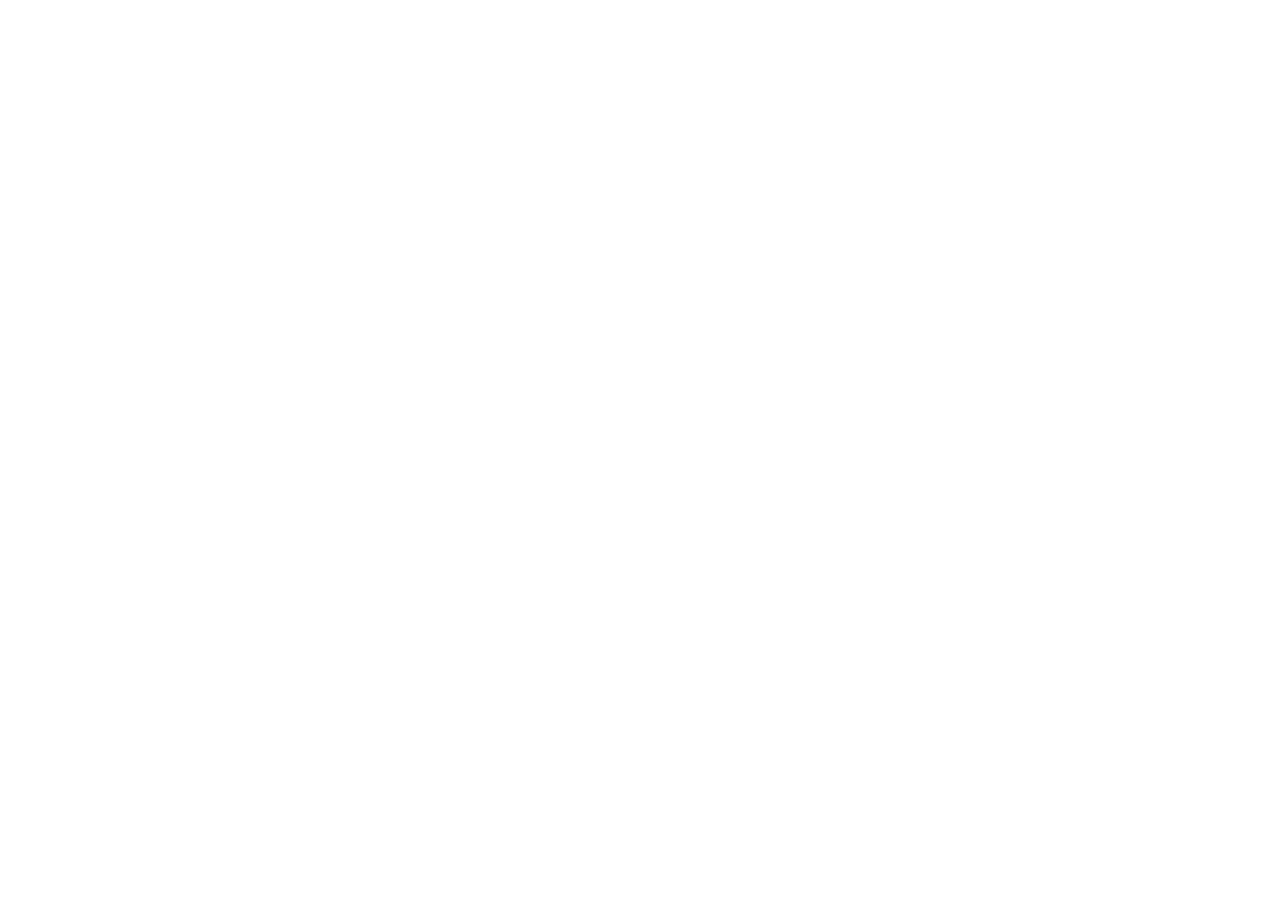
==== login.html @ a91e80bd "第一次修改的内容" ====
<!DOCTYPE html>
<html lang="en">
  <head>
    <meta charset="UTF-8" />
    <meta name="viewport" content="width=device-width, initial-scale=1.0" />
    <title>大事件-登录/注册</title>
  </head>
  <body></body>
</html>
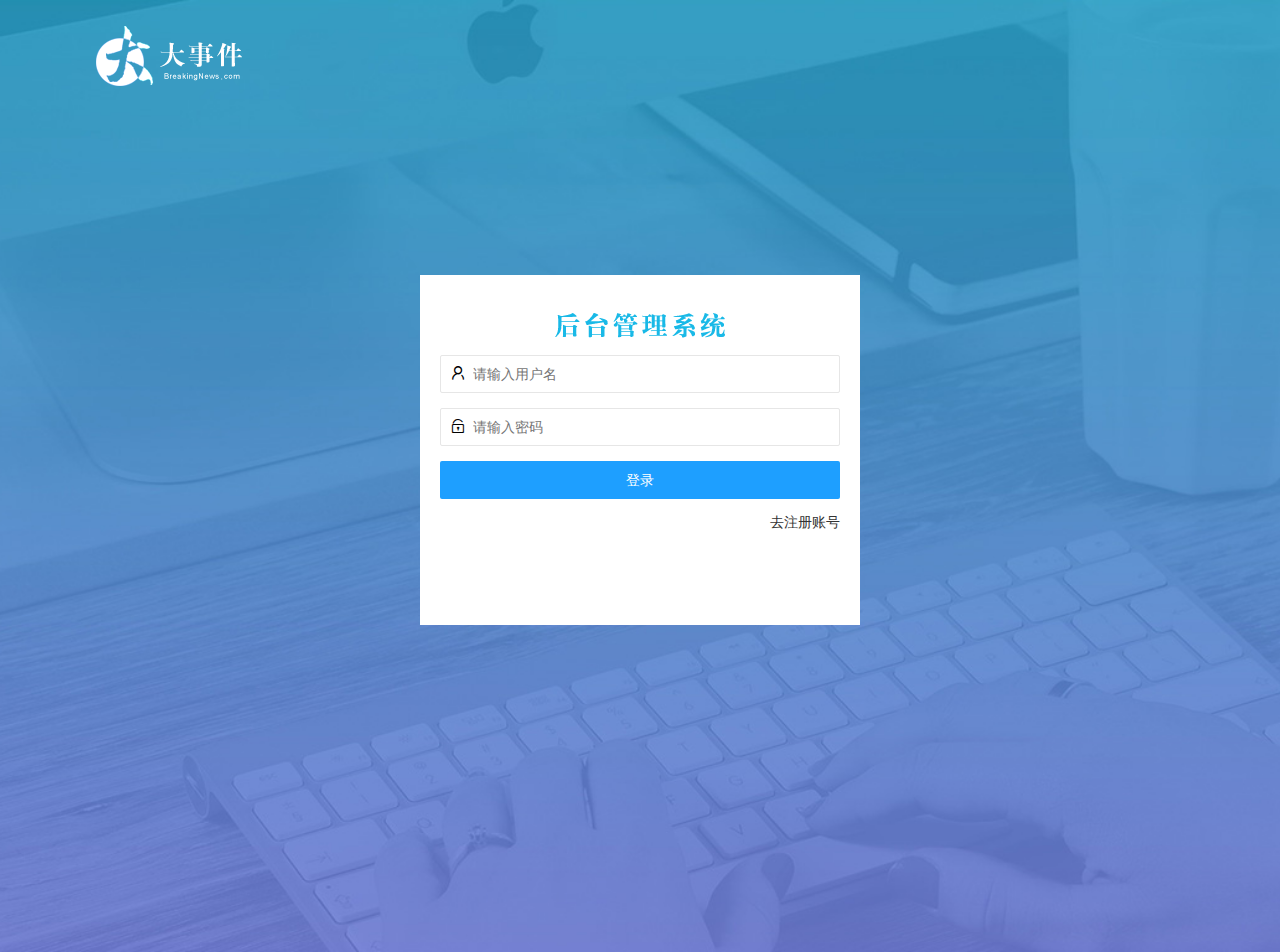
==== commit 465d83a6: "-m页面功能完善" ====
--- a/login.html
+++ b/login.html
@@ -3,7 +3,143 @@
   <head>
     <meta charset="UTF-8" />
     <meta name="viewport" content="width=device-width, initial-scale=1.0" />
-    <title>大事件-登录/注册</title>
+    <title>大事件练习</title>
+    <link rel="stylesheet" href="./assets/lib/layui/css/layui.css" />
+    <link rel="stylesheet" href="./assets/css/base.css" />
+    <link rel="stylesheet" href="./assets/css/login.css" />
+
+    <script src="/assets/lib/jquery.js"></script>
+    <script src="/assets/lib/layui/layui.all.js"></script>
+    <script src="./assets/js/login.js"></script>
   </head>
-  <body></body>
+  <body>
+    <!-- logo -->
+    <div class="layui-main">
+      <img src="./assets/images/logo.png" alt="图片无法显示" />
+    </div>
+    <!-- 表单容器 -->
+    <div class="Longin-reg-box">
+      <!-- title -->
+      <div class="title-box"></div>
+
+      <!-- 表单 -->
+
+      <!-- 注册表单 -->
+      <div class="login-box">
+        <!-- 登录表单 -->
+        <form class="layui-form" action="">
+          <!-- 用户名 -->
+          <div class="layui-form-item">
+            <i class="layui-icon layui-icon-username"></i>
+
+            <input
+              type="text"
+              name="username"
+              required
+              lay-verify="required"
+              placeholder="请输入用户名"
+              autocomplete="off"
+              class="layui-input"
+            />
+          </div>
+
+          <!-- 密码 -->
+          <div class="layui-form-item">
+            <i class="layui-icon layui-icon-password"></i>
+
+            <input
+              type="password"
+              name="password"
+              required
+              lay-verify="required|password"
+              placeholder="请输入密码"
+              autocomplete="off"
+              class="layui-input"
+            />
+          </div>
+
+          <!-- 提交按钮
+             lay-submit表示该按钮为表单的提交按钮
+       按钮+蓝色 ，layui-btn layui-btn-normal
+        -->
+          <div class="layui-form-item">
+            <button
+              class="layui-btn layui-btn-normal layui-btn-fluid"
+              lay-submit
+            >
+              登录
+            </button>
+          </div>
+          <div class="layui-form-item links">
+            <a id="link-login" href="javascript:">去注册账号</a>
+          </div>
+        </form>
+      </div>
+
+      <div class="reg-box">
+        <!-- 注册表单 -->
+        <form class="layui-form">
+          <!-- 用户名 -->
+          <div class="layui-form-item">
+            <i class="layui-icon layui-icon-username"></i>
+
+            <input
+              id="reg-username"
+              type="text"
+              name="username"
+              required
+              lay-verify="required"
+              placeholder="请输入用户名"
+              autocomplete="off"
+              class="layui-input"
+            />
+          </div>
+
+          <!-- 密码 -->
+          <div class="layui-form-item">
+            <i class="layui-icon layui-icon-password"></i>
+
+            <input
+              id="reg-psd"
+              type="password"
+              name="regpassword"
+              required
+              lay-verify="required|password"
+              placeholder="请输入密码"
+              autocomplete="off"
+              class="layui-input"
+            />
+          </div>
+
+          <!-- 确认密码 -->
+          <div class="layui-form-item">
+            <i class="layui-icon layui-icon-password"></i>
+
+            <input
+              type="password"
+              name="repassword"
+              required
+              lay-verify="required|password|repassword"
+              placeholder="请确认密码"
+              autocomplete="off"
+              class="layui-input"
+            />
+          </div>
+
+          <div class="layui-form-item">
+            <button
+              id="reg-btn"
+              class="layui-btn layui-btn-normal layui-btn-fluid"
+              lay-submit
+            >
+              立即注册
+            </button>
+          </div>
+          <div class="layui-form-item links">
+            <a id="link-reg" href="javascript:">去登录</a>
+          </div>
+        </form>
+      </div>
+    </div>
+  </body>
 </html>
--- a/assets/lib/layui/css/layui.css
+++ b/assets/lib/layui/css/layui.css
@@ -0,0 +1,2 @@
+/** layui-v2.5.6 MIT License By https://www.layui.com */
+ .layui-inline,img{display:inline-block;vertical-align:middle}h1,h2,h3,h4,h5,h6{font-weight:400}.layui-edge,.layui-header,.layui-inline,.layui-main{position:relative}.layui-body,.layui-edge,.layui-elip{overflow:hidden}.layui-btn,.layui-edge,.layui-inline,img{vertical-align:middle}.layui-btn,.layui-disabled,.layui-icon,.layui-unselect{-moz-user-select:none;-webkit-user-select:none;-ms-user-select:none}.layui-elip,.layui-form-checkbox span,.layui-form-pane .layui-form-label{text-overflow:ellipsis;white-space:nowrap}.layui-breadcrumb,.layui-tree-btnGroup{visibility:hidden}blockquote,body,button,dd,div,dl,dt,form,h1,h2,h3,h4,h5,h6,input,li,ol,p,pre,td,textarea,th,ul{margin:0;padding:0;-webkit-tap-highlight-color:rgba(0,0,0,0)}a:active,a:hover{outline:0}img{border:none}li{list-style:none}table{border-collapse:collapse;border-spacing:0}h4,h5,h6{font-size:100%}button,input,optgroup,option,select,textarea{font-family:inherit;font-size:inherit;font-style:inherit;font-weight:inherit;outline:0}pre{white-space:pre-wrap;white-space:-moz-pre-wrap;white-space:-pre-wrap;white-space:-o-pre-wrap;word-wrap:break-word}body{line-height:24px;font:14px Helvetica Neue,Helvetica,PingFang SC,Tahoma,Arial,sans-serif}hr{height:1px;margin:10px 0;border:0;clear:both}a{color:#333;text-decoration:none}a:hover{color:#777}a cite{font-style:normal;*cursor:pointer}.layui-border-box,.layui-border-box *{box-sizing:border-box}.layui-box,.layui-box *{box-sizing:content-box}.layui-clear{clear:both;*zoom:1}.layui-clear:after{content:'\20';clear:both;*zoom:1;display:block;height:0}.layui-inline{*display:inline;*zoom:1}.layui-edge{display:inline-block;width:0;height:0;border-width:6px;border-style:dashed;border-color:transparent}.layui-edge-top{top:-4px;border-bottom-color:#999;border-bottom-style:solid}.layui-edge-right{border-left-color:#999;border-left-style:solid}.layui-edge-bottom{top:2px;border-top-color:#999;border-top-style:solid}.layui-edge-left{border-right-color:#999;border-right-style:solid}.layui-disabled,.layui-disabled:hover{color:#d2d2d2!important;cursor:not-allowed!important}.layui-circle{border-radius:100%}.layui-show{display:block!important}.layui-hide{display:none!important}@font-face{font-family:layui-icon;src:url(../font/iconfont.eot?v=256);src:url(../font/iconfont.eot?v=256#iefix) format('embedded-opentype'),url(../font/iconfont.woff2?v=256) format('woff2'),url(../font/iconfont.woff?v=256) format('woff'),url(../font/iconfont.ttf?v=256) format('truetype'),url(../font/iconfont.svg?v=256#layui-icon) format('svg')}.layui-icon{font-family:layui-icon!important;font-size:16px;font-style:normal;-webkit-font-smoothing:antialiased;-moz-osx-font-smoothing:grayscale}.layui-icon-reply-fill:before{content:"\e611"}.layui-icon-set-fill:before{content:"\e614"}.layui-icon-menu-fill:before{content:"\e60f"}.layui-icon-search:before{content:"\e615"}.layui-icon-share:before{content:"\e641"}.layui-icon-set-sm:before{content:"\e620"}.layui-icon-engine:before{content:"\e628"}.layui-icon-close:before{content:"\1006"}.layui-icon-close-fill:before{content:"\1007"}.layui-icon-chart-screen:before{content:"\e629"}.layui-icon-star:before{content:"\e600"}.layui-icon-circle-dot:before{content:"\e617"}.layui-icon-chat:before{content:"\e606"}.layui-icon-release:before{content:"\e609"}.layui-icon-list:before{content:"\e60a"}.layui-icon-chart:before{content:"\e62c"}.layui-icon-ok-circle:before{content:"\1005"}.layui-icon-layim-theme:before{content:"\e61b"}.layui-icon-table:before{content:"\e62d"}.layui-icon-right:before{content:"\e602"}.layui-icon-left:before{content:"\e603"}.layui-icon-cart-simple:before{content:"\e698"}.layui-icon-face-cry:before{content:"\e69c"}.layui-icon-face-smile:before{content:"\e6af"}.layui-icon-survey:before{content:"\e6b2"}.layui-icon-tree:before{content:"\e62e"}.layui-icon-ie:before{content:"\e7bb"}.layui-icon-upload-circle:before{content:"\e62f"}.layui-icon-add-circle:before{content:"\e61f"}.layui-icon-download-circle:before{content:"\e601"}.layui-icon-templeate-1:before{content:"\e630"}.layui-icon-util:before{content:"\e631"}.layui-icon-face-surprised:before{content:"\e664"}.layui-icon-edit:before{content:"\e642"}.layui-icon-speaker:before{content:"\e645"}.layui-icon-down:before{content:"\e61a"}.layui-icon-file:before{content:"\e621"}.layui-icon-layouts:before{content:"\e632"}.layui-icon-rate-half:before{content:"\e6c9"}.layui-icon-add-circle-fine:before{content:"\e608"}.layui-icon-prev-circle:before{content:"\e633"}.layui-icon-read:before{content:"\e705"}.layui-icon-404:before{content:"\e61c"}.layui-icon-carousel:before{content:"\e634"}.layui-icon-help:before{content:"\e607"}.layui-icon-code-circle:before{content:"\e635"}.layui-icon-windows:before{content:"\e67f"}.layui-icon-water:before{content:"\e636"}.layui-icon-username:before{content:"\e66f"}.layui-icon-find-fill:before{content:"\e670"}.layui-icon-about:before{content:"\e60b"}.layui-icon-location:before{content:"\e715"}.layui-icon-up:before{content:"\e619"}.layui-icon-pause:before{content:"\e651"}.layui-icon-date:before{content:"\e637"}.layui-icon-layim-uploadfile:before{content:"\e61d"}.layui-icon-delete:before{content:"\e640"}.layui-icon-play:before{content:"\e652"}.layui-icon-top:before{content:"\e604"}.layui-icon-firefox:before{content:"\e686"}.layui-icon-friends:before{content:"\e612"}.layui-icon-refresh-3:before{content:"\e9aa"}.layui-icon-ok:before{content:"\e605"}.layui-icon-layer:before{content:"\e638"}.layui-icon-face-smile-fine:before{content:"\e60c"}.layui-icon-dollar:before{content:"\e659"}.layui-icon-group:before{content:"\e613"}.layui-icon-layim-download:before{content:"\e61e"}.layui-icon-picture-fine:before{content:"\e60d"}.layui-icon-link:before{content:"\e64c"}.layui-icon-diamond:before{content:"\e735"}.layui-icon-log:before{content:"\e60e"}.layui-icon-key:before{content:"\e683"}.layui-icon-rate-solid:before{content:"\e67a"}.layui-icon-fonts-del:before{content:"\e64f"}.layui-icon-unlink:before{content:"\e64d"}.layui-icon-fonts-clear:before{content:"\e639"}.layui-icon-triangle-r:before{content:"\e623"}.layui-icon-circle:before{content:"\e63f"}.layui-icon-radio:before{content:"\e643"}.layui-icon-align-center:before{content:"\e647"}.layui-icon-align-right:before{content:"\e648"}.layui-icon-align-left:before{content:"\e649"}.layui-icon-loading-1:before{content:"\e63e"}.layui-icon-return:before{content:"\e65c"}.layui-icon-fonts-strong:before{content:"\e62b"}.layui-icon-upload:before{content:"\e67c"}.layui-icon-dialogue:before{content:"\e63a"}.layui-icon-video:before{content:"\e6ed"}.layui-icon-headset:before{content:"\e6fc"}.layui-icon-cellphone-fine:before{content:"\e63b"}.layui-icon-add-1:before{content:"\e654"}.layui-icon-face-smile-b:before{content:"\e650"}.layui-icon-fonts-html:before{content:"\e64b"}.layui-icon-screen-full:before{content:"\e622"}.layui-icon-form:before{content:"\e63c"}.layui-icon-cart:before{content:"\e657"}.layui-icon-camera-fill:before{content:"\e65d"}.layui-icon-tabs:before{content:"\e62a"}.layui-icon-heart-fill:before{content:"\e68f"}.layui-icon-fonts-code:before{content:"\e64e"}.layui-icon-ios:before{content:"\e680"}.layui-icon-at:before{content:"\e687"}.layui-icon-fire:before{content:"\e756"}.layui-icon-set:before{content:"\e716"}.layui-icon-fonts-u:before{content:"\e646"}.layui-icon-triangle-d:before{content:"\e625"}.layui-icon-tips:before{content:"\e702"}.layui-icon-picture:before{content:"\e64a"}.layui-icon-more-vertical:before{content:"\e671"}.layui-icon-bluetooth:before{content:"\e689"}.layui-icon-flag:before{content:"\e66c"}.layui-icon-loading:before{content:"\e63d"}.layui-icon-fonts-i:before{content:"\e644"}.layui-icon-refresh-1:before{content:"\e666"}.layui-icon-rmb:before{content:"\e65e"}.layui-icon-addition:before{content:"\e624"}.layui-icon-home:before{content:"\e68e"}.layui-icon-time:before{content:"\e68d"}.layui-icon-user:before{content:"\e770"}.layui-icon-notice:before{content:"\e667"}.layui-icon-chrome:before{content:"\e68a"}.layui-icon-edge:before{content:"\e68b"}.layui-icon-login-weibo:before{content:"\e675"}.layui-icon-voice:before{content:"\e688"}.layui-icon-upload-drag:before{content:"\e681"}.layui-icon-login-qq:before{content:"\e676"}.layui-icon-snowflake:before{content:"\e6b1"}.layui-icon-heart:before{content:"\e68c"}.layui-icon-logout:before{content:"\e682"}.layui-icon-file-b:before{content:"\e655"}.layui-icon-template:before{content:"\e663"}.layui-icon-transfer:before{content:"\e691"}.layui-icon-auz:before{content:"\e672"}.layui-icon-console:before{content:"\e665"}.layui-icon-app:before{content:"\e653"}.layui-icon-prev:before{content:"\e65a"}.layui-icon-website:before{content:"\e7ae"}.layui-icon-next:before{content:"\e65b"}.layui-icon-component:before{content:"\e857"}.layui-icon-android:before{content:"\e684"}.layui-icon-more:before{content:"\e65f"}.layui-icon-login-wechat:before{content:"\e677"}.layui-icon-shrink-right:before{content:"\e668"}.layui-icon-spread-left:before{content:"\e66b"}.layui-icon-camera:before{content:"\e660"}.layui-icon-note:before{content:"\e66e"}.layui-icon-refresh:before{content:"\e669"}.layui-icon-female:before{content:"\e661"}.layui-icon-male:before{content:"\e662"}.layui-icon-screen-restore:before{content:"\e758"}.layui-icon-password:before{content:"\e673"}.layui-icon-senior:before{content:"\e674"}.layui-icon-theme:before{content:"\e66a"}.layui-icon-tread:before{content:"\e6c5"}.layui-icon-praise:before{content:"\e6c6"}.layui-icon-star-fill:before{content:"\e658"}.layui-icon-rate:before{content:"\e67b"}.layui-icon-template-1:before{content:"\e656"}.layui-icon-vercode:before{content:"\e679"}.layui-icon-service:before{content:"\e626"}.layui-icon-cellphone:before{content:"\e678"}.layui-icon-print:before{content:"\e66d"}.layui-icon-cols:before{content:"\e610"}.layui-icon-wifi:before{content:"\e7e0"}.layui-icon-export:before{content:"\e67d"}.layui-icon-rss:before{content:"\e808"}.layui-icon-slider:before{content:"\e714"}.layui-icon-email:before{content:"\e618"}.layui-icon-subtraction:before{content:"\e67e"}.layui-icon-mike:before{content:"\e6dc"}.layui-icon-light:before{content:"\e748"}.layui-icon-gift:before{content:"\e627"}.layui-icon-mute:before{content:"\e685"}.layui-icon-reduce-circle:before{content:"\e616"}.layui-icon-music:before{content:"\e690"}.layui-main{width:1140px;margin:0 auto}.layui-header{z-index:1000;height:60px}.layui-header a:hover{transition:all .5s;-webkit-transition:all .5s}.layui-side{position:fixed;left:0;top:0;bottom:0;z-index:999;width:200px;overflow-x:hidden}.layui-side-scroll{position:relative;width:220px;height:100%;overflow-x:hidden}.layui-body{position:absolute;left:200px;right:0;top:0;bottom:0;z-index:998;width:auto;overflow-y:auto;box-sizing:border-box}.layui-layout-body{overflow:hidden}.layui-layout-admin .layui-header{background-color:#23262E}.layui-layout-admin .layui-side{top:60px;width:200px;overflow-x:hidden}.layui-layout-admin .layui-body{position:fixed;top:60px;bottom:44px}.layui-layout-admin .layui-main{width:auto;margin:0 15px}.layui-layout-admin .layui-footer{position:fixed;left:200px;right:0;bottom:0;height:44px;line-height:44px;padding:0 15px;background-color:#eee}.layui-layout-admin .layui-logo{position:absolute;left:0;top:0;width:200px;height:100%;line-height:60px;text-align:center;color:#009688;font-size:16px}.layui-layout-admin .layui-header .layui-nav{background:0 0}.layui-layout-left{position:absolute!important;left:200px;top:0}.layui-layout-right{position:absolute!important;right:0;top:0}.layui-container{position:relative;margin:0 auto;padding:0 15px;box-sizing:border-box}.layui-fluid{position:relative;margin:0 auto;padding:0 15px}.layui-row:after,.layui-row:before{content:'';display:block;clear:both}.layui-col-lg1,.layui-col-lg10,.layui-col-lg11,.layui-col-lg12,.layui-col-lg2,.layui-col-lg3,.layui-col-lg4,.layui-col-lg5,.layui-col-lg6,.layui-col-lg7,.layui-col-lg8,.layui-col-lg9,.layui-col-md1,.layui-col-md10,.layui-col-md11,.layui-col-md12,.layui-col-md2,.layui-col-md3,.layui-col-md4,.layui-col-md5,.layui-col-md6,.layui-col-md7,.layui-col-md8,.layui-col-md9,.layui-col-sm1,.layui-col-sm10,.layui-col-sm11,.layui-col-sm12,.layui-col-sm2,.layui-col-sm3,.layui-col-sm4,.layui-col-sm5,.layui-col-sm6,.layui-col-sm7,.layui-col-sm8,.layui-col-sm9,.layui-col-xs1,.layui-col-xs10,.layui-col-xs11,.layui-col-xs12,.layui-col-xs2,.layui-col-xs3,.layui-col-xs4,.layui-col-xs5,.layui-col-xs6,.layui-col-xs7,.layui-col-xs8,.layui-col-xs9{position:relative;display:block;box-sizing:border-box}.layui-col-xs1,.layui-col-xs10,.layui-col-xs11,.layui-col-xs12,.layui-col-xs2,.layui-col-xs3,.layui-col-xs4,.layui-col-xs5,.layui-col-xs6,.layui-col-xs7,.layui-col-xs8,.layui-col-xs9{float:left}.layui-col-xs1{width:8.33333333%}.layui-col-xs2{width:16.66666667%}.layui-col-xs3{width:25%}.layui-col-xs4{width:33.33333333%}.layui-col-xs5{width:41.66666667%}.layui-col-xs6{width:50%}.layui-col-xs7{width:58.33333333%}.layui-col-xs8{width:66.66666667%}.layui-col-xs9{width:75%}.layui-col-xs10{width:83.33333333%}.layui-col-xs11{width:91.66666667%}.layui-col-xs12{width:100%}.layui-col-xs-offset1{margin-left:8.33333333%}.layui-col-xs-offset2{margin-left:16.66666667%}.layui-col-xs-offset3{margin-left:25%}.layui-col-xs-offset4{margin-left:33.33333333%}.layui-col-xs-offset5{margin-left:41.66666667%}.layui-col-xs-offset6{margin-left:50%}.layui-col-xs-offset7{margin-left:58.33333333%}.layui-col-xs-offset8{margin-left:66.66666667%}.layui-col-xs-offset9{margin-left:75%}.layui-col-xs-offset10{margin-left:83.33333333%}.layui-col-xs-offset11{margin-left:91.66666667%}.layui-col-xs-offset12{margin-left:100%}@media screen and (max-width:768px){.layui-hide-xs{display:none!important}.layui-show-xs-block{display:block!important}.layui-show-xs-inline{display:inline!important}.layui-show-xs-inline-block{display:inline-block!important}}@media screen and (min-width:768px){.layui-container{width:750px}.layui-hide-sm{display:none!important}.layui-show-sm-block{display:block!important}.layui-show-sm-inline{display:inline!important}.layui-show-sm-inline-block{display:inline-block!important}.layui-col-sm1,.layui-col-sm10,.layui-col-sm11,.layui-col-sm12,.layui-col-sm2,.layui-col-sm3,.layui-col-sm4,.layui-col-sm5,.layui-col-sm6,.layui-col-sm7,.layui-col-sm8,.layui-col-sm9{float:left}.layui-col-sm1{width:8.33333333%}.layui-col-sm2{width:16.66666667%}.layui-col-sm3{width:25%}.layui-col-sm4{width:33.33333333%}.layui-col-sm5{width:41.66666667%}.layui-col-sm6{width:50%}.layui-col-sm7{width:58.33333333%}.layui-col-sm8{width:66.66666667%}.layui-col-sm9{width:75%}.layui-col-sm10{width:83.33333333%}.layui-col-sm11{width:91.66666667%}.layui-col-sm12{width:100%}.layui-col-sm-offset1{margin-left:8.33333333%}.layui-col-sm-offset2{margin-left:16.66666667%}.layui-col-sm-offset3{margin-left:25%}.layui-col-sm-offset4{margin-left:33.33333333%}.layui-col-sm-offset5{margin-left:41.66666667%}.layui-col-sm-offset6{margin-left:50%}.layui-col-sm-offset7{margin-left:58.33333333%}.layui-col-sm-offset8{margin-left:66.66666667%}.layui-col-sm-offset9{margin-left:75%}.layui-col-sm-offset10{margin-left:83.33333333%}.layui-col-sm-offset11{margin-left:91.66666667%}.layui-col-sm-offset12{margin-left:100%}}@media screen and (min-width:992px){.layui-container{width:970px}.layui-hide-md{display:none!important}.layui-show-md-block{display:block!important}.layui-show-md-inline{display:inline!important}.layui-show-md-inline-block{display:inline-block!important}.layui-col-md1,.layui-col-md10,.layui-col-md11,.layui-col-md12,.layui-col-md2,.layui-col-md3,.layui-col-md4,.layui-col-md5,.layui-col-md6,.layui-col-md7,.layui-col-md8,.layui-col-md9{float:left}.layui-col-md1{width:8.33333333%}.layui-col-md2{width:16.66666667%}.layui-col-md3{width:25%}.layui-col-md4{width:33.33333333%}.layui-col-md5{width:41.66666667%}.layui-col-md6{width:50%}.layui-col-md7{width:58.33333333%}.layui-col-md8{width:66.66666667%}.layui-col-md9{width:75%}.layui-col-md10{width:83.33333333%}.layui-col-md11{width:91.66666667%}.layui-col-md12{width:100%}.layui-col-md-offset1{margin-left:8.33333333%}.layui-col-md-offset2{margin-left:16.66666667%}.layui-col-md-offset3{margin-left:25%}.layui-col-md-offset4{margin-left:33.33333333%}.layui-col-md-offset5{margin-left:41.66666667%}.layui-col-md-offset6{margin-left:50%}.layui-col-md-offset7{margin-left:58.33333333%}.layui-col-md-offset8{margin-left:66.66666667%}.layui-col-md-offset9{margin-left:75%}.layui-col-md-offset10{margin-left:83.33333333%}.layui-col-md-offset11{margin-left:91.66666667%}.layui-col-md-offset12{margin-left:100%}}@media screen and (min-width:1200px){.layui-container{width:1170px}.layui-hide-lg{display:none!important}.layui-show-lg-block{display:block!important}.layui-show-lg-inline{display:inline!important}.layui-show-lg-inline-block{display:inline-block!important}.layui-col-lg1,.layui-col-lg10,.layui-col-lg11,.layui-col-lg12,.layui-col-lg2,.layui-col-lg3,.layui-col-lg4,.layui-col-lg5,.layui-col-lg6,.layui-col-lg7,.layui-col-lg8,.layui-col-lg9{float:left}.layui-col-lg1{width:8.33333333%}.layui-col-lg2{width:16.66666667%}.layui-col-lg3{width:25%}.layui-col-lg4{width:33.33333333%}.layui-col-lg5{width:41.66666667%}.layui-col-lg6{width:50%}.layui-col-lg7{width:58.33333333%}.layui-col-lg8{width:66.66666667%}.layui-col-lg9{width:75%}.layui-col-lg10{width:83.33333333%}.layui-col-lg11{width:91.66666667%}.layui-col-lg12{width:100%}.layui-col-lg-offset1{margin-left:8.33333333%}.layui-col-lg-offset2{margin-left:16.66666667%}.layui-col-lg-offset3{margin-left:25%}.layui-col-lg-offset4{margin-left:33.33333333%}.layui-col-lg-offset5{margin-left:41.66666667%}.layui-col-lg-offset6{margin-left:50%}.layui-col-lg-offset7{margin-left:58.33333333%}.layui-col-lg-offset8{margin-left:66.66666667%}.layui-col-lg-offset9{margin-left:75%}.layui-col-lg-offset10{margin-left:83.33333333%}.layui-col-lg-offset11{margin-left:91.66666667%}.layui-col-lg-offset12{margin-left:100%}}.layui-col-space1{margin:-.5px}.layui-col-space1>*{padding:.5px}.layui-col-space2{margin:-1px}.layui-col-space2>*{padding:1px}.layui-col-space4{margin:-2px}.layui-col-space4>*{padding:2px}.layui-col-space5{margin:-2.5px}.layui-col-space5>*{padding:2.5px}.layui-col-space6{margin:-3px}.layui-col-space6>*{padding:3px}.layui-col-space8{margin:-4px}.layui-col-space8>*{padding:4px}.layui-col-space10{margin:-5px}.layui-col-space10>*{padding:5px}.layui-col-space12{margin:-6px}.layui-col-space12>*{padding:6px}.layui-col-space14{margin:-7px}.layui-col-space14>*{padding:7px}.layui-col-space15{margin:-7.5px}.layui-col-space15>*{padding:7.5px}.layui-col-space16{margin:-8px}.layui-col-space16>*{padding:8px}.layui-col-space18{margin:-9px}.layui-col-space18>*{padding:9px}.layui-col-space20{margin:-10px}.layui-col-space20>*{padding:10px}.layui-col-space22{margin:-11px}.layui-col-space22>*{padding:11px}.layui-col-space24{margin:-12px}.layui-col-space24>*{padding:12px}.layui-col-space25{margin:-12.5px}.layui-col-space25>*{padding:12.5px}.layui-col-space26{margin:-13px}.layui-col-space26>*{padding:13px}.layui-col-space28{margin:-14px}.layui-col-space28>*{padding:14px}.layui-col-space30{margin:-15px}.layui-col-space30>*{padding:15px}.layui-btn,.layui-input,.layui-select,.layui-textarea,.layui-upload-button{outline:0;-webkit-appearance:none;transition:all .3s;-webkit-transition:all .3s;box-sizing:border-box}.layui-elem-quote{margin-bottom:10px;padding:15px;line-height:22px;border-left:5px solid #009688;border-radius:0 2px 2px 0;background-color:#f2f2f2}.layui-quote-nm{border-style:solid;border-width:1px 1px 1px 5px;background:0 0}.layui-elem-field{margin-bottom:10px;padding:0;border-width:1px;border-style:solid}.layui-elem-field legend{margin-left:20px;padding:0 10px;font-size:20px;font-weight:300}.layui-field-title{margin:10px 0 20px;border-width:1px 0 0}.layui-field-box{padding:10px 15px}.layui-field-title .layui-field-box{padding:10px 0}.layui-progress{position:relative;height:6px;border-radius:20px;background-color:#e2e2e2}.layui-progress-bar{position:absolute;left:0;top:0;width:0;max-width:100%;height:6px;border-radius:20px;text-align:right;background-color:#5FB878;transition:all .3s;-webkit-transition:all .3s}.layui-progress-big,.layui-progress-big .layui-progress-bar{height:18px;line-height:18px}.layui-progress-text{position:relative;top:-20px;line-height:18px;font-size:12px;color:#666}.layui-progress-big .layui-progress-text{position:static;padding:0 10px;color:#fff}.layui-collapse{border-width:1px;border-style:solid;border-radius:2px}.layui-colla-content,.layui-colla-item{border-top-width:1px;border-top-style:solid}.layui-colla-item:first-child{border-top:none}.layui-colla-title{position:relative;height:42px;line-height:42px;padding:0 15px 0 35px;color:#333;background-color:#f2f2f2;cursor:pointer;font-size:14px;overflow:hidden}.layui-colla-content{display:none;padding:10px 15px;line-height:22px;color:#666}.layui-colla-icon{position:absolute;left:15px;top:0;font-size:14px}.layui-card{margin-bottom:15px;border-radius:2px;background-color:#fff;box-shadow:0 1px 2px 0 rgba(0,0,0,.05)}.layui-card:last-child{margin-bottom:0}.layui-card-header{position:relative;height:42px;line-height:42px;padding:0 15px;border-bottom:1px solid #f6f6f6;color:#333;border-radius:2px 2px 0 0;font-size:14px}.layui-bg-black,.layui-bg-blue,.layui-bg-cyan,.layui-bg-green,.layui-bg-orange,.layui-bg-red{color:#fff!important}.layui-card-body{position:relative;padding:10px 15px;line-height:24px}.layui-card-body[pad15]{padding:15px}.layui-card-body[pad20]{padding:20px}.layui-card-body .layui-table{margin:5px 0}.layui-card .layui-tab{margin:0}.layui-panel-window{position:relative;padding:15px;border-radius:0;border-top:5px solid #E6E6E6;background-color:#fff}.layui-auxiliar-moving{position:fixed;left:0;right:0;top:0;bottom:0;width:100%;height:100%;background:0 0;z-index:9999999999}.layui-form-label,.layui-form-mid,.layui-form-select,.layui-input-block,.layui-input-inline,.layui-textarea{position:relative}.layui-bg-red{background-color:#FF5722!important}.layui-bg-orange{background-color:#FFB800!important}.layui-bg-green{background-color:#009688!important}.layui-bg-cyan{background-color:#2F4056!important}.layui-bg-blue{background-color:#1E9FFF!important}.layui-bg-black{background-color:#393D49!important}.layui-bg-gray{background-color:#eee!important;color:#666!important}.layui-badge-rim,.layui-colla-content,.layui-colla-item,.layui-collapse,.layui-elem-field,.layui-form-pane .layui-form-item[pane],.layui-form-pane .layui-form-label,.layui-input,.layui-layedit,.layui-layedit-tool,.layui-quote-nm,.layui-select,.layui-tab-bar,.layui-tab-card,.layui-tab-title,.layui-tab-title .layui-this:after,.layui-textarea{border-color:#e6e6e6}.layui-timeline-item:before,hr{background-color:#e6e6e6}.layui-text{line-height:22px;font-size:14px;color:#666}.layui-text h1,.layui-text h2,.layui-text h3{font-weight:500;color:#333}.layui-text h1{font-size:30px}.layui-text h2{font-size:24px}.layui-text h3{font-size:18px}.layui-text a:not(.layui-btn){color:#01AAED}.layui-text a:not(.layui-btn):hover{text-decoration:underline}.layui-text ul{padding:5px 0 5px 15px}.layui-text ul li{margin-top:5px;list-style-type:disc}.layui-text em,.layui-word-aux{color:#999!important;padding:0 5px!important}.layui-btn{display:inline-block;height:38px;line-height:38px;padding:0 18px;background-color:#009688;color:#fff;white-space:nowrap;text-align:center;font-size:14px;border:none;border-radius:2px;cursor:pointer}.layui-btn:hover{opacity:.8;filter:alpha(opacity=80);color:#fff}.layui-btn:active{opacity:1;filter:alpha(opacity=100)}.layui-btn+.layui-btn{margin-left:10px}.layui-btn-container{font-size:0}.layui-btn-container .layui-btn{margin-right:10px;margin-bottom:10px}.layui-btn-container .layui-btn+.layui-btn{margin-left:0}.layui-table .layui-btn-container .layui-btn{margin-bottom:9px}.layui-btn-radius{border-radius:100px}.layui-btn .layui-icon{margin-right:3px;font-size:18px;vertical-align:bottom;vertical-align:middle\9}.layui-btn-primary{border:1px solid #C9C9C9;background-color:#fff;color:#555}.layui-btn-primary:hover{border-color:#009688;color:#333}.layui-btn-normal{background-color:#1E9FFF}.layui-btn-warm{background-color:#FFB800}.layui-btn-danger{background-color:#FF5722}.layui-btn-checked{background-color:#5FB878}.layui-btn-disabled,.layui-btn-disabled:active,.layui-btn-disabled:hover{border:1px solid #e6e6e6;background-color:#FBFBFB;color:#C9C9C9;cursor:not-allowed;opacity:1}.layui-btn-lg{height:44px;line-height:44px;padding:0 25px;font-size:16px}.layui-btn-sm{height:30px;line-height:30px;padding:0 10px;font-size:12px}.layui-btn-sm i{font-size:16px!important}.layui-btn-xs{height:22px;line-height:22px;padding:0 5px;font-size:12px}.layui-btn-xs i{font-size:14px!important}.layui-btn-group{display:inline-block;vertical-align:middle;font-size:0}.layui-btn-group .layui-btn{margin-left:0!important;margin-right:0!important;border-left:1px solid rgba(255,255,255,.5);border-radius:0}.layui-btn-group .layui-btn-primary{border-left:none}.layui-btn-group .layui-btn-primary:hover{border-color:#C9C9C9;color:#009688}.layui-btn-group .layui-btn:first-child{border-left:none;border-radius:2px 0 0 2px}.layui-btn-group .layui-btn-primary:first-child{border-left:1px solid #c9c9c9}.layui-btn-group .layui-btn:last-child{border-radius:0 2px 2px 0}.layui-btn-group .layui-btn+.layui-btn{margin-left:0}.layui-btn-group+.layui-btn-group{margin-left:10px}.layui-btn-fluid{width:100%}.layui-input,.layui-select,.layui-textarea{height:38px;line-height:1.3;line-height:38px\9;border-width:1px;border-style:solid;background-color:#fff;border-radius:2px}.layui-input::-webkit-input-placeholder,.layui-select::-webkit-input-placeholder,.layui-textarea::-webkit-input-placeholder{line-height:1.3}.layui-input,.layui-textarea{display:block;width:100%;padding-left:10px}.layui-input:hover,.layui-textarea:hover{border-color:#D2D2D2!important}.layui-input:focus,.layui-textarea:focus{border-color:#C9C9C9!important}.layui-textarea{min-height:100px;height:auto;line-height:20px;padding:6px 10px;resize:vertical}.layui-select{padding:0 10px}.layui-form input[type=checkbox],.layui-form input[type=radio],.layui-form select{display:none}.layui-form [lay-ignore]{display:initial}.layui-form-item{margin-bottom:15px;clear:both;*zoom:1}.layui-form-item:after{content:'\20';clear:both;*zoom:1;display:block;height:0}.layui-form-label{float:left;display:block;padding:9px 15px;width:80px;font-weight:400;line-height:20px;text-align:right}.layui-form-label-col{display:block;float:none;padding:9px 0;line-height:20px;text-align:left}.layui-form-item .layui-inline{margin-bottom:5px;margin-right:10px}.layui-input-block{margin-left:110px;min-height:36px}.layui-input-inline{display:inline-block;vertical-align:middle}.layui-form-item .layui-input-inline{float:left;width:190px;margin-right:10px}.layui-form-text .layui-input-inline{width:auto}.layui-form-mid{float:left;display:block;padding:9px 0!important;line-height:20px;margin-right:10px}.layui-form-danger+.layui-form-select .layui-input,.layui-form-danger:focus{border-color:#FF5722!important}.layui-form-select .layui-input{padding-right:30px;cursor:pointer}.layui-form-select .layui-edge{position:absolute;right:10px;top:50%;margin-top:-3px;cursor:pointer;border-width:6px;border-top-color:#c2c2c2;border-top-style:solid;transition:all .3s;-webkit-transition:all .3s}.layui-form-select dl{display:none;position:absolute;left:0;top:42px;padding:5px 0;z-index:899;min-width:100%;border:1px solid #d2d2d2;max-height:300px;overflow-y:auto;background-color:#fff;border-radius:2px;box-shadow:0 2px 4px rgba(0,0,0,.12);box-sizing:border-box}.layui-form-select dl dd,.layui-form-select dl dt{padding:0 10px;line-height:36px;white-space:nowrap;overflow:hidden;text-overflow:ellipsis}.layui-form-select dl dt{font-size:12px;color:#999}.layui-form-select dl dd{cursor:pointer}.layui-form-select dl dd:hover{background-color:#f2f2f2;-webkit-transition:.5s all;transition:.5s all}.layui-form-select .layui-select-group dd{padding-left:20px}.layui-form-select dl dd.layui-select-tips{padding-left:10px!important;color:#999}.layui-form-select dl dd.layui-this{background-color:#5FB878;color:#fff}.layui-form-checkbox,.layui-form-select dl dd.layui-disabled{background-color:#fff}.layui-form-selected dl{display:block}.layui-form-checkbox,.layui-form-checkbox *,.layui-form-switch{display:inline-block;vertical-align:middle}.layui-form-selected .layui-edge{margin-top:-9px;-webkit-transform:rotate(180deg);transform:rotate(180deg);margin-top:-3px\9}:root .layui-form-selected .layui-edge{margin-top:-9px\0/IE9}.layui-form-selectup dl{top:auto;bottom:42px}.layui-select-none{margin:5px 0;text-align:center;color:#999}.layui-select-disabled .layui-disabled{border-color:#eee!important}.layui-select-disabled .layui-edge{border-top-color:#d2d2d2}.layui-form-checkbox{position:relative;height:30px;line-height:30px;margin-right:10px;padding-right:30px;cursor:pointer;font-size:0;-webkit-transition:.1s linear;transition:.1s linear;box-sizing:border-box}.layui-form-checkbox span{padding:0 10px;height:100%;font-size:14px;border-radius:2px 0 0 2px;background-color:#d2d2d2;color:#fff;overflow:hidden}.layui-form-checkbox:hover span{background-color:#c2c2c2}.layui-form-checkbox i{position:absolute;right:0;top:0;width:30px;height:28px;border:1px solid #d2d2d2;border-left:none;border-radius:0 2px 2px 0;color:#fff;font-size:20px;text-align:center}.layui-form-checkbox:hover i{border-color:#c2c2c2;color:#c2c2c2}.layui-form-checked,.layui-form-checked:hover{border-color:#5FB878}.layui-form-checked span,.layui-form-checked:hover span{background-color:#5FB878}.layui-form-checked i,.layui-form-checked:hover i{color:#5FB878}.layui-form-item .layui-form-checkbox{margin-top:4px}.layui-form-checkbox[lay-skin=primary]{height:auto!important;line-height:normal!important;min-width:18px;min-height:18px;border:none!important;margin-right:0;padding-left:28px;padding-right:0;background:0 0}.layui-form-checkbox[lay-skin=primary] span{padding-left:0;padding-right:15px;line-height:18px;background:0 0;color:#666}.layui-form-checkbox[lay-skin=primary] i{right:auto;left:0;width:16px;height:16px;line-height:16px;border:1px solid #d2d2d2;font-size:12px;border-radius:2px;background-color:#fff;-webkit-transition:.1s linear;transition:.1s linear}.layui-form-checkbox[lay-skin=primary]:hover i{border-color:#5FB878;color:#fff}.layui-form-checked[lay-skin=primary] i{border-color:#5FB878!important;background-color:#5FB878;color:#fff}.layui-checkbox-disbaled[lay-skin=primary] span{background:0 0!important;color:#c2c2c2}.layui-checkbox-disbaled[lay-skin=primary]:hover i{border-color:#d2d2d2}.layui-form-item .layui-form-checkbox[lay-skin=primary]{margin-top:10px}.layui-form-switch{position:relative;height:22px;line-height:22px;min-width:35px;padding:0 5px;margin-top:8px;border:1px solid #d2d2d2;border-radius:20px;cursor:pointer;background-color:#fff;-webkit-transition:.1s linear;transition:.1s linear}.layui-form-switch i{position:absolute;left:5px;top:3px;width:16px;height:16px;border-radius:20px;background-color:#d2d2d2;-webkit-transition:.1s linear;transition:.1s linear}.layui-form-switch em{position:relative;top:0;width:25px;margin-left:21px;padding:0!important;text-align:center!important;color:#999!important;font-style:normal!important;font-size:12px}.layui-form-onswitch{border-color:#5FB878;background-color:#5FB878}.layui-checkbox-disbaled,.layui-checkbox-disbaled i{border-color:#e2e2e2!important}.layui-form-onswitch i{left:100%;margin-left:-21px;background-color:#fff}.layui-form-onswitch em{margin-left:5px;margin-right:21px;color:#fff!important}.layui-checkbox-disbaled span{background-color:#e2e2e2!important}.layui-checkbox-disbaled:hover i{color:#fff!important}[lay-radio]{display:none}.layui-form-radio,.layui-form-radio *{display:inline-block;vertical-align:middle}.layui-form-radio{line-height:28px;margin:6px 10px 0 0;padding-right:10px;cursor:pointer;font-size:0}.layui-form-radio *{font-size:14px}.layui-form-radio>i{margin-right:8px;font-size:22px;color:#c2c2c2}.layui-form-radio>i:hover,.layui-form-radioed>i{color:#5FB878}.layui-radio-disbaled>i{color:#e2e2e2!important}.layui-form-pane .layui-form-label{width:110px;padding:8px 15px;height:38px;line-height:20px;border-width:1px;border-style:solid;border-radius:2px 0 0 2px;text-align:center;background-color:#FBFBFB;overflow:hidden;box-sizing:border-box}.layui-form-pane .layui-input-inline{margin-left:-1px}.layui-form-pane .layui-input-block{margin-left:110px;left:-1px}.layui-form-pane .layui-input{border-radius:0 2px 2px 0}.layui-form-pane .layui-form-text .layui-form-label{float:none;width:100%;border-radius:2px;box-sizing:border-box;text-align:left}.layui-form-pane .layui-form-text .layui-input-inline{display:block;margin:0;top:-1px;clear:both}.layui-form-pane .layui-form-text .layui-input-block{margin:0;left:0;top:-1px}.layui-form-pane .layui-form-text .layui-textarea{min-height:100px;border-radius:0 0 2px 2px}.layui-form-pane .layui-form-checkbox{margin:4px 0 4px 10px}.layui-form-pane .layui-form-radio,.layui-form-pane .layui-form-switch{margin-top:6px;margin-left:10px}.layui-form-pane .layui-form-item[pane]{position:relative;border-width:1px;border-style:solid}.layui-form-pane .layui-form-item[pane] .layui-form-label{position:absolute;left:0;top:0;height:100%;border-width:0 1px 0 0}.layui-form-pane .layui-form-item[pane] .layui-input-inline{margin-left:110px}@media screen and (max-width:450px){.layui-form-item .layui-form-label{text-overflow:ellipsis;overflow:hidden;white-space:nowrap}.layui-form-item .layui-inline{display:block;margin-right:0;margin-bottom:20px;clear:both}.layui-form-item .layui-inline:after{content:'\20';clear:both;display:block;height:0}.layui-form-item .layui-input-inline{display:block;float:none;left:-3px;width:auto;margin:0 0 10px 112px}.layui-form-item .layui-input-inline+.layui-form-mid{margin-left:110px;top:-5px;padding:0}.layui-form-item .layui-form-checkbox{margin-right:5px;margin-bottom:5px}}.layui-layedit{border-width:1px;border-style:solid;border-radius:2px}.layui-layedit-tool{padding:3px 5px;border-bottom-width:1px;border-bottom-style:solid;font-size:0}.layedit-tool-fixed{position:fixed;top:0;border-top:1px solid #e2e2e2}.layui-layedit-tool .layedit-tool-mid,.layui-layedit-tool .layui-icon{display:inline-block;vertical-align:middle;text-align:center;font-size:14px}.layui-layedit-tool .layui-icon{position:relative;width:32px;height:30px;line-height:30px;margin:3px 5px;color:#777;cursor:pointer;border-radius:2px}.layui-layedit-tool .layui-icon:hover{color:#393D49}.layui-layedit-tool .layui-icon:active{color:#000}.layui-layedit-tool .layedit-tool-active{background-color:#e2e2e2;color:#000}.layui-layedit-tool .layui-disabled,.layui-layedit-tool .layui-disabled:hover{color:#d2d2d2;cursor:not-allowed}.layui-layedit-tool .layedit-tool-mid{width:1px;height:18px;margin:0 10px;background-color:#d2d2d2}.layedit-tool-html{width:50px!important;font-size:30px!important}.layedit-tool-b,.layedit-tool-code,.layedit-tool-help{font-size:16px!important}.layedit-tool-d,.layedit-tool-face,.layedit-tool-image,.layedit-tool-unlink{font-size:18px!important}.layedit-tool-image input{position:absolute;font-size:0;left:0;top:0;width:100%;height:100%;opacity:.01;filter:Alpha(opacity=1);cursor:pointer}.layui-layedit-iframe iframe{display:block;width:100%}#LAY_layedit_code{overflow:hidden}.layui-laypage{display:inline-block;*display:inline;*zoom:1;vertical-align:middle;margin:10px 0;font-size:0}.layui-laypage>a:first-child,.layui-laypage>a:first-child em{border-radius:2px 0 0 2px}.layui-laypage>a:last-child,.layui-laypage>a:last-child em{border-radius:0 2px 2px 0}.layui-laypage>:first-child{margin-left:0!important}.layui-laypage>:last-child{margin-right:0!important}.layui-laypage a,.layui-laypage button,.layui-laypage input,.layui-laypage select,.layui-laypage span{border:1px solid #e2e2e2}.layui-laypage a,.layui-laypage span{display:inline-block;*display:inline;*zoom:1;vertical-align:middle;padding:0 15px;height:28px;line-height:28px;margin:0 -1px 5px 0;background-color:#fff;color:#333;font-size:12px}.layui-flow-more a *,.layui-laypage input,.layui-table-view select[lay-ignore]{display:inline-block}.layui-laypage a:hover{color:#009688}.layui-laypage em{font-style:normal}.layui-laypage .layui-laypage-spr{color:#999;font-weight:700}.layui-laypage a{text-decoration:none}.layui-laypage .layui-laypage-curr{position:relative}.layui-laypage .layui-laypage-curr em{position:relative;color:#fff}.layui-laypage .layui-laypage-curr .layui-laypage-em{position:absolute;left:-1px;top:-1px;padding:1px;width:100%;height:100%;background-color:#009688}.layui-laypage-em{border-radius:2px}.layui-laypage-next em,.layui-laypage-prev em{font-family:Sim sun;font-size:16px}.layui-laypage .layui-laypage-count,.layui-laypage .layui-laypage-limits,.layui-laypage .layui-laypage-refresh,.layui-laypage .layui-laypage-skip{margin-left:10px;margin-right:10px;padding:0;border:none}.layui-laypage .layui-laypage-limits,.layui-laypage .layui-laypage-refresh{vertical-align:top}.layui-laypage .layui-laypage-refresh i{font-size:18px;cursor:pointer}.layui-laypage select{height:22px;padding:3px;border-radius:2px;cursor:pointer}.layui-laypage .layui-laypage-skip{height:30px;line-height:30px;color:#999}.layui-laypage button,.layui-laypage input{height:30px;line-height:30px;border-radius:2px;vertical-align:top;background-color:#fff;box-sizing:border-box}.layui-laypage input{width:40px;margin:0 10px;padding:0 3px;text-align:center}.layui-laypage input:focus,.layui-laypage select:focus{border-color:#009688!important}.layui-laypage button{margin-left:10px;padding:0 10px;cursor:pointer}.layui-table,.layui-table-view{margin:10px 0}.layui-flow-more{margin:10px 0;text-align:center;color:#999;font-size:14px}.layui-flow-more a{height:32px;line-height:32px}.layui-flow-more a *{vertical-align:top}.layui-flow-more a cite{padding:0 20px;border-radius:3px;background-color:#eee;color:#333;font-style:normal}.layui-flow-more a cite:hover{opacity:.8}.layui-flow-more a i{font-size:30px;color:#737383}.layui-table{width:100%;background-color:#fff;color:#666}.layui-table tr{transition:all .3s;-webkit-transition:all .3s}.layui-table th{text-align:left;font-weight:400}.layui-table tbody tr:hover,.layui-table thead tr,.layui-table-click,.layui-table-header,.layui-table-hover,.layui-table-mend,.layui-table-patch,.layui-table-tool,.layui-table-total,.layui-table-total tr,.layui-table[lay-even] tr:nth-child(even){background-color:#f2f2f2}.layui-table td,.layui-table th,.layui-table-col-set,.layui-table-fixed-r,.layui-table-grid-down,.layui-table-header,.layui-table-page,.layui-table-tips-main,.layui-table-tool,.layui-table-total,.layui-table-view,.layui-table[lay-skin=line],.layui-table[lay-skin=row]{border-width:1px;border-style:solid;border-color:#e6e6e6}.layui-table td,.layui-table th{position:relative;padding:9px 15px;min-height:20px;line-height:20px;font-size:14px}.layui-table[lay-skin=line] td,.layui-table[lay-skin=line] th{border-width:0 0 1px}.layui-table[lay-skin=row] td,.layui-table[lay-skin=row] th{border-width:0 1px 0 0}.layui-table[lay-skin=nob] td,.layui-table[lay-skin=nob] th{border:none}.layui-table img{max-width:100px}.layui-table[lay-size=lg] td,.layui-table[lay-size=lg] th{padding:15px 30px}.layui-table-view .layui-table[lay-size=lg] .layui-table-cell{height:40px;line-height:40px}.layui-table[lay-size=sm] td,.layui-table[lay-size=sm] th{font-size:12px;padding:5px 10px}.layui-table-view .layui-table[lay-size=sm] .layui-table-cell{height:20px;line-height:20px}.layui-table[lay-data]{display:none}.layui-table-box{position:relative;overflow:hidden}.layui-table-view .layui-table{position:relative;width:auto;margin:0}.layui-table-view .layui-table[lay-skin=line]{border-width:0 1px 0 0}.layui-table-view .layui-table[lay-skin=row]{border-width:0 0 1px}.layui-table-view .layui-table td,.layui-table-view .layui-table th{padding:5px 0;border-top:none;border-left:none}.layui-table-view .layui-table th.layui-unselect .layui-table-cell span{cursor:pointer}.layui-table-view .layui-table td{cursor:default}.layui-table-view .layui-table td[data-edit=text]{cursor:text}.layui-table-view .layui-form-checkbox[lay-skin=primary] i{width:18px;height:18px}.layui-table-view .layui-form-radio{line-height:0;padding:0}.layui-table-view .layui-form-radio>i{margin:0;font-size:20px}.layui-table-init{position:absolute;left:0;top:0;width:100%;height:100%;text-align:center;z-index:110}.layui-table-init .layui-icon{position:absolute;left:50%;top:50%;margin:-15px 0 0 -15px;font-size:30px;color:#c2c2c2}.layui-table-header{border-width:0 0 1px;overflow:hidden}.layui-table-header .layui-table{margin-bottom:-1px}.layui-table-tool .layui-inline[lay-event]{position:relative;width:26px;height:26px;padding:5px;line-height:16px;margin-right:10px;text-align:center;color:#333;border:1px solid #ccc;cursor:pointer;-webkit-transition:.5s all;transition:.5s all}.layui-table-tool .layui-inline[lay-event]:hover{border:1px solid #999}.layui-table-tool-temp{padding-right:120px}.layui-table-tool-self{position:absolute;right:17px;top:10px}.layui-table-tool .layui-table-tool-self .layui-inline[lay-event]{margin:0 0 0 10px}.layui-table-tool-panel{position:absolute;top:29px;left:-1px;padding:5px 0;min-width:150px;min-height:40px;border:1px solid #d2d2d2;text-align:left;overflow-y:auto;background-color:#fff;box-shadow:0 2px 4px rgba(0,0,0,.12)}.layui-table-cell,.layui-table-tool-panel li{overflow:hidden;text-overflow:ellipsis;white-space:nowrap}.layui-table-tool-panel li{padding:0 10px;line-height:30px;-webkit-transition:.5s all;transition:.5s all}.layui-table-tool-panel li .layui-form-checkbox[lay-skin=primary]{width:100%;padding-left:28px}.layui-table-tool-panel li:hover{background-color:#f2f2f2}.layui-table-tool-panel li .layui-form-checkbox[lay-skin=primary] i{position:absolute;left:0;top:0}.layui-table-tool-panel li .layui-form-checkbox[lay-skin=primary] span{padding:0}.layui-table-tool .layui-table-tool-self .layui-table-tool-panel{left:auto;right:-1px}.layui-table-col-set{position:absolute;right:0;top:0;width:20px;height:100%;border-width:0 0 0 1px;background-color:#fff}.layui-table-sort{width:10px;height:20px;margin-left:5px;cursor:pointer!important}.layui-table-sort .layui-edge{position:absolute;left:5px;border-width:5px}.layui-table-sort .layui-table-sort-asc{top:3px;border-top:none;border-bottom-style:solid;border-bottom-color:#b2b2b2}.layui-table-sort .layui-table-sort-asc:hover{border-bottom-color:#666}.layui-table-sort .layui-table-sort-desc{bottom:5px;border-bottom:none;border-top-style:solid;border-top-color:#b2b2b2}.layui-table-sort .layui-table-sort-desc:hover{border-top-color:#666}.layui-table-sort[lay-sort=asc] .layui-table-sort-asc{border-bottom-color:#000}.layui-table-sort[lay-sort=desc] .layui-table-sort-desc{border-top-color:#000}.layui-table-cell{height:28px;line-height:28px;padding:0 15px;position:relative;box-sizing:border-box}.layui-table-cell .layui-form-checkbox[lay-skin=primary]{top:-1px;padding:0}.layui-table-cell .layui-table-link{color:#01AAED}.laytable-cell-checkbox,.laytable-cell-numbers,.laytable-cell-radio,.laytable-cell-space{padding:0;text-align:center}.layui-table-body{position:relative;overflow:auto;margin-right:-1px;margin-bottom:-1px}.layui-table-body .layui-none{line-height:26px;padding:15px;text-align:center;color:#999}.layui-table-fixed{position:absolute;left:0;top:0;z-index:101}.layui-table-fixed .layui-table-body{overflow:hidden}.layui-table-fixed-l{box-shadow:0 -1px 8px rgba(0,0,0,.08)}.layui-table-fixed-r{left:auto;right:-1px;border-width:0 0 0 1px;box-shadow:-1px 0 8px rgba(0,0,0,.08)}.layui-table-fixed-r .layui-table-header{position:relative;overflow:visible}.layui-table-mend{position:absolute;right:-49px;top:0;height:100%;width:50px}.layui-table-tool{position:relative;z-index:890;width:100%;min-height:50px;line-height:30px;padding:10px 15px;border-width:0 0 1px}.layui-table-tool .layui-btn-container{margin-bottom:-10px}.layui-table-page,.layui-table-total{border-width:1px 0 0;margin-bottom:-1px;overflow:hidden}.layui-table-page{position:relative;width:100%;padding:7px 7px 0;height:41px;font-size:12px;white-space:nowrap}.layui-table-page>div{height:26px}.layui-table-page .layui-laypage{margin:0}.layui-table-page .layui-laypage a,.layui-table-page .layui-laypage span{height:26px;line-height:26px;margin-bottom:10px;border:none;background:0 0}.layui-table-page .layui-laypage a,.layui-table-page .layui-laypage span.layui-laypage-curr{padding:0 12px}.layui-table-page .layui-laypage span{margin-left:0;padding:0}.layui-table-page .layui-laypage .layui-laypage-prev{margin-left:-7px!important}.layui-table-page .layui-laypage .layui-laypage-curr .layui-laypage-em{left:0;top:0;padding:0}.layui-table-page .layui-laypage button,.layui-table-page .layui-laypage input{height:26px;line-height:26px}.layui-table-page .layui-laypage input{width:40px}.layui-table-page .layui-laypage button{padding:0 10px}.layui-table-page select{height:18px}.layui-table-patch .layui-table-cell{padding:0;width:30px}.layui-table-edit{position:absolute;left:0;top:0;width:100%;height:100%;padding:0 14px 1px;border-radius:0;box-shadow:1px 1px 20px rgba(0,0,0,.15)}.layui-table-edit:focus{border-color:#5FB878!important}select.layui-table-edit{padding:0 0 0 10px;border-color:#C9C9C9}.layui-table-view .layui-form-checkbox,.layui-table-view .layui-form-radio,.layui-table-view .layui-form-switch{top:0;margin:0;box-sizing:content-box}.layui-table-view .layui-form-checkbox{top:-1px;height:26px;line-height:26px}.layui-table-view .layui-form-checkbox i{height:26px}.layui-table-grid .layui-table-cell{overflow:visible}.layui-table-grid-down{position:absolute;top:0;right:0;width:26px;height:100%;padding:5px 0;border-width:0 0 0 1px;text-align:center;background-color:#fff;color:#999;cursor:pointer}.layui-table-grid-down .layui-icon{position:absolute;top:50%;left:50%;margin:-8px 0 0 -8px}.layui-table-grid-down:hover{background-color:#fbfbfb}body .layui-table-tips .layui-layer-content{background:0 0;padding:0;box-shadow:0 1px 6px rgba(0,0,0,.12)}.layui-table-tips-main{margin:-44px 0 0 -1px;max-height:150px;padding:8px 15px;font-size:14px;overflow-y:scroll;background-color:#fff;color:#666}.layui-table-tips-c{position:absolute;right:-3px;top:-13px;width:20px;height:20px;padding:3px;cursor:pointer;background-color:#666;border-radius:50%;color:#fff}.layui-table-tips-c:hover{background-color:#777}.layui-table-tips-c:before{position:relative;right:-2px}.layui-upload-file{display:none!important;opacity:.01;filter:Alpha(opacity=1)}.layui-upload-drag,.layui-upload-form,.layui-upload-wrap{display:inline-block}.layui-upload-list{margin:10px 0}.layui-upload-choose{padding:0 10px;color:#999}.layui-upload-drag{position:relative;padding:30px;border:1px dashed #e2e2e2;background-color:#fff;text-align:center;cursor:pointer;color:#999}.layui-upload-drag .layui-icon{font-size:50px;color:#009688}.layui-upload-drag[lay-over]{border-color:#009688}.layui-upload-iframe{position:absolute;width:0;height:0;border:0;visibility:hidden}.layui-upload-wrap{position:relative;vertical-align:middle}.layui-upload-wrap .layui-upload-file{display:block!important;position:absolute;left:0;top:0;z-index:10;font-size:100px;width:100%;height:100%;opacity:.01;filter:Alpha(opacity=1);cursor:pointer}.layui-transfer-active,.layui-transfer-box{display:inline-block;vertical-align:middle}.layui-transfer-box,.layui-transfer-header,.layui-transfer-search{border-width:0;border-style:solid;border-color:#e6e6e6}.layui-transfer-box{position:relative;border-width:1px;width:200px;height:360px;border-radius:2px;background-color:#fff}.layui-transfer-box .layui-form-checkbox{width:100%;margin:0!important}.layui-transfer-header{height:38px;line-height:38px;padding:0 10px;border-bottom-width:1px}.layui-transfer-search{position:relative;padding:10px;border-bottom-width:1px}.layui-transfer-search .layui-input{height:32px;padding-left:30px;font-size:12px}.layui-transfer-search .layui-icon-search{position:absolute;left:20px;top:50%;margin-top:-8px;color:#666}.layui-transfer-active{margin:0 15px}.layui-transfer-active .layui-btn{display:block;margin:0;padding:0 15px;background-color:#5FB878;border-color:#5FB878;color:#fff}.layui-transfer-active .layui-btn-disabled{background-color:#FBFBFB;border-color:#e6e6e6;color:#C9C9C9}.layui-transfer-active .layui-btn:first-child{margin-bottom:15px}.layui-transfer-active .layui-btn .layui-icon{margin:0;font-size:14px!important}.layui-transfer-data{padding:5px 0;overflow:auto}.layui-transfer-data li{height:32px;line-height:32px;padding:0 10px}.layui-transfer-data li:hover{background-color:#f2f2f2;transition:.5s all}.layui-transfer-data .layui-none{padding:15px 10px;text-align:center;color:#999}.layui-nav{position:relative;padding:0 20px;background-color:#393D49;color:#fff;border-radius:2px;font-size:0;box-sizing:border-box}.layui-nav *{font-size:14px}.layui-nav .layui-nav-item{position:relative;display:inline-block;*display:inline;*zoom:1;vertical-align:middle;line-height:60px}.layui-nav .layui-nav-item a{display:block;padding:0 20px;color:#fff;color:rgba(255,255,255,.7);transition:all .3s;-webkit-transition:all .3s}.layui-nav .layui-this:after,.layui-nav-bar,.layui-nav-tree .layui-nav-itemed:after{position:absolute;left:0;top:0;width:0;height:5px;background-color:#5FB878;transition:all .2s;-webkit-transition:all .2s}.layui-nav-bar{z-index:1000}.layui-nav .layui-nav-item a:hover,.layui-nav .layui-this a{color:#fff}.layui-nav .layui-this:after{content:'';top:auto;bottom:0;width:100%}.layui-nav-img{width:30px;height:30px;margin-right:10px;border-radius:50%}.layui-nav .layui-nav-more{content:'';width:0;height:0;border-style:solid dashed dashed;border-color:#fff transparent transparent;overflow:hidden;cursor:pointer;transition:all .2s;-webkit-transition:all .2s;position:absolute;top:50%;right:3px;margin-top:-3px;border-width:6px;border-top-color:rgba(255,255,255,.7)}.layui-nav .layui-nav-mored,.layui-nav-itemed>a .layui-nav-more{margin-top:-9px;border-style:dashed dashed solid;border-color:transparent transparent #fff}.layui-nav-child{display:none;position:absolute;left:0;top:65px;min-width:100%;line-height:36px;padding:5px 0;box-shadow:0 2px 4px rgba(0,0,0,.12);border:1px solid #d2d2d2;background-color:#fff;z-index:100;border-radius:2px;white-space:nowrap}.layui-nav .layui-nav-child a{color:#333}.layui-nav .layui-nav-child a:hover{background-color:#f2f2f2;color:#000}.layui-nav-child dd{position:relative}.layui-nav .layui-nav-child dd.layui-this a,.layui-nav-child dd.layui-this{background-color:#5FB878;color:#fff}.layui-nav-child dd.layui-this:after{display:none}.layui-nav-tree{width:200px;padding:0}.layui-nav-tree .layui-nav-item{display:block;width:100%;line-height:45px}.layui-nav-tree .layui-nav-item a{position:relative;height:45px;line-height:45px;text-overflow:ellipsis;overflow:hidden;white-space:nowrap}.layui-nav-tree .layui-nav-item a:hover{background-color:#4E5465}.layui-nav-tree .layui-nav-bar{width:5px;height:0;background-color:#009688}.layui-nav-tree .layui-nav-child dd.layui-this,.layui-nav-tree .layui-nav-child dd.layui-this a,.layui-nav-tree .layui-this,.layui-nav-tree .layui-this>a,.layui-nav-tree .layui-this>a:hover{background-color:#009688;color:#fff}.layui-nav-tree .layui-this:after{display:none}.layui-nav-itemed>a,.layui-nav-tree .layui-nav-title a,.layui-nav-tree .layui-nav-title a:hover{color:#fff!important}.layui-nav-tree .layui-nav-child{position:relative;z-index:0;top:0;border:none;box-shadow:none}.layui-nav-tree .layui-nav-child a{height:40px;line-height:40px;color:#fff;color:rgba(255,255,255,.7)}.layui-nav-tree .layui-nav-child,.layui-nav-tree .layui-nav-child a:hover{background:0 0;color:#fff}.layui-nav-tree .layui-nav-more{right:10px}.layui-nav-itemed>.layui-nav-child{display:block;padding:0;background-color:rgba(0,0,0,.3)!important}.layui-nav-itemed>.layui-nav-child>.layui-this>.layui-nav-child{display:block}.layui-nav-side{position:fixed;top:0;bottom:0;left:0;overflow-x:hidden;z-index:999}.layui-bg-blue .layui-nav-bar,.layui-bg-blue .layui-nav-itemed:after,.layui-bg-blue .layui-this:after{background-color:#93D1FF}.layui-bg-blue .layui-nav-child dd.layui-this{background-color:#1E9FFF}.layui-bg-blue .layui-nav-itemed>a,.layui-nav-tree.layui-bg-blue .layui-nav-title a,.layui-nav-tree.layui-bg-blue .layui-nav-title a:hover{background-color:#007DDB!important}.layui-breadcrumb{font-size:0}.layui-breadcrumb>*{font-size:14px}.layui-breadcrumb a{color:#999!important}.layui-breadcrumb a:hover{color:#5FB878!important}.layui-breadcrumb a cite{color:#666;font-style:normal}.layui-breadcrumb span[lay-separator]{margin:0 10px;color:#999}.layui-tab{margin:10px 0;text-align:left!important}.layui-tab[overflow]>.layui-tab-title{overflow:hidden}.layui-tab-title{position:relative;left:0;height:40px;white-space:nowrap;font-size:0;border-bottom-width:1px;border-bottom-style:solid;transition:all .2s;-webkit-transition:all .2s}.layui-tab-title li{display:inline-block;*display:inline;*zoom:1;vertical-align:middle;font-size:14px;transition:all .2s;-webkit-transition:all .2s;position:relative;line-height:40px;min-width:65px;padding:0 15px;text-align:center;cursor:pointer}.layui-tab-title li a{display:block}.layui-tab-title .layui-this{color:#000}.layui-tab-title .layui-this:after{position:absolute;left:0;top:0;content:'';width:100%;height:41px;border-width:1px;border-style:solid;border-bottom-color:#fff;border-radius:2px 2px 0 0;box-sizing:border-box;pointer-events:none}.layui-tab-bar{position:absolute;right:0;top:0;z-index:10;width:30px;height:39px;line-height:39px;border-width:1px;border-style:solid;border-radius:2px;text-align:center;background-color:#fff;cursor:pointer}.layui-tab-bar .layui-icon{position:relative;display:inline-block;top:3px;transition:all .3s;-webkit-transition:all .3s}.layui-tab-item{display:none}.layui-tab-more{padding-right:30px;height:auto!important;white-space:normal!important}.layui-tab-more li.layui-this:after{border-bottom-color:#e2e2e2;border-radius:2px}.layui-tab-more .layui-tab-bar .layui-icon{top:-2px;top:3px\9;-webkit-transform:rotate(180deg);transform:rotate(180deg)}:root .layui-tab-more .layui-tab-bar .layui-icon{top:-2px\0/IE9}.layui-tab-content{padding:10px}.layui-tab-title li .layui-tab-close{position:relative;display:inline-block;width:18px;height:18px;line-height:20px;margin-left:8px;top:1px;text-align:center;font-size:14px;color:#c2c2c2;transition:all .2s;-webkit-transition:all .2s}.layui-tab-title li .layui-tab-close:hover{border-radius:2px;background-color:#FF5722;color:#fff}.layui-tab-brief>.layui-tab-title .layui-this{color:#009688}.layui-tab-brief>.layui-tab-more li.layui-this:after,.layui-tab-brief>.layui-tab-title .layui-this:after{border:none;border-radius:0;border-bottom:2px solid #5FB878}.layui-tab-brief[overflow]>.layui-tab-title .layui-this:after{top:-1px}.layui-tab-card{border-width:1px;border-style:solid;border-radius:2px;box-shadow:0 2px 5px 0 rgba(0,0,0,.1)}.layui-tab-card>.layui-tab-title{background-color:#f2f2f2}.layui-tab-card>.layui-tab-title li{margin-right:-1px;margin-left:-1px}.layui-tab-card>.layui-tab-title .layui-this{background-color:#fff}.layui-tab-card>.layui-tab-title .layui-this:after{border-top:none;border-width:1px;border-bottom-color:#fff}.layui-tab-card>.layui-tab-title .layui-tab-bar{height:40px;line-height:40px;border-radius:0;border-top:none;border-right:none}.layui-tab-card>.layui-tab-more .layui-this{background:0 0;color:#5FB878}.layui-tab-card>.layui-tab-more .layui-this:after{border:none}.layui-timeline{padding-left:5px}.layui-timeline-item{position:relative;padding-bottom:20px}.layui-timeline-axis{position:absolute;left:-5px;top:0;z-index:10;width:20px;height:20px;line-height:20px;background-color:#fff;color:#5FB878;border-radius:50%;text-align:center;cursor:pointer}.layui-timeline-axis:hover{color:#FF5722}.layui-timeline-item:before{content:'';position:absolute;left:5px;top:0;z-index:0;width:1px;height:100%}.layui-timeline-item:last-child:before{display:none}.layui-timeline-item:first-child:before{display:block}.layui-timeline-content{padding-left:25px}.layui-timeline-title{position:relative;margin-bottom:10px}.layui-badge,.layui-badge-dot,.layui-badge-rim{position:relative;display:inline-block;padding:0 6px;font-size:12px;text-align:center;background-color:#FF5722;color:#fff;border-radius:2px}.layui-badge{height:18px;line-height:18px}.layui-badge-dot{width:8px;height:8px;padding:0;border-radius:50%}.layui-badge-rim{height:18px;line-height:18px;border-width:1px;border-style:solid;background-color:#fff;color:#666}.layui-btn .layui-badge,.layui-btn .layui-badge-dot{margin-left:5px}.layui-nav .layui-badge,.layui-nav .layui-badge-dot{position:absolute;top:50%;margin:-8px 6px 0}.layui-tab-title .layui-badge,.layui-tab-title .layui-badge-dot{left:5px;top:-2px}.layui-carousel{position:relative;left:0;top:0;background-color:#f8f8f8}.layui-carousel>[carousel-item]{position:relative;width:100%;height:100%;overflow:hidden}.layui-carousel>[carousel-item]:before{position:absolute;content:'\e63d';left:50%;top:50%;width:100px;line-height:20px;margin:-10px 0 0 -50px;text-align:center;color:#c2c2c2;font-family:layui-icon!important;font-size:30px;font-style:normal;-webkit-font-smoothing:antialiased;-moz-osx-font-smoothing:grayscale}.layui-carousel>[carousel-item]>*{display:none;position:absolute;left:0;top:0;width:100%;height:100%;background-color:#f8f8f8;transition-duration:.3s;-webkit-transition-duration:.3s}.layui-carousel-updown>*{-webkit-transition:.3s ease-in-out up;transition:.3s ease-in-out up}.layui-carousel-arrow{display:none\9;opacity:0;position:absolute;left:10px;top:50%;margin-top:-18px;width:36px;height:36px;line-height:36px;text-align:center;font-size:20px;border:0;border-radius:50%;background-color:rgba(0,0,0,.2);color:#fff;-webkit-transition-duration:.3s;transition-duration:.3s;cursor:pointer}.layui-carousel-arrow[lay-type=add]{left:auto!important;right:10px}.layui-carousel:hover .layui-carousel-arrow[lay-type=add],.layui-carousel[lay-arrow=always] .layui-carousel-arrow[lay-type=add]{right:20px}.layui-carousel[lay-arrow=always] .layui-carousel-arrow{opacity:1;left:20px}.layui-carousel[lay-arrow=none] .layui-carousel-arrow{display:none}.layui-carousel-arrow:hover,.layui-carousel-ind ul:hover{background-color:rgba(0,0,0,.35)}.layui-carousel:hover .layui-carousel-arrow{display:block\9;opacity:1;left:20px}.layui-carousel-ind{position:relative;top:-35px;width:100%;line-height:0!important;text-align:center;font-size:0}.layui-carousel[lay-indicator=outside]{margin-bottom:30px}.layui-carousel[lay-indicator=outside] .layui-carousel-ind{top:10px}.layui-carousel[lay-indicator=outside] .layui-carousel-ind ul{background-color:rgba(0,0,0,.5)}.layui-carousel[lay-indicator=none] .layui-carousel-ind{display:none}.layui-carousel-ind ul{display:inline-block;padding:5px;background-color:rgba(0,0,0,.2);border-radius:10px;-webkit-transition-duration:.3s;transition-duration:.3s}.layui-carousel-ind li{display:inline-block;width:10px;height:10px;margin:0 3px;font-size:14px;background-color:#e2e2e2;background-color:rgba(255,255,255,.5);border-radius:50%;cursor:pointer;-webkit-transition-duration:.3s;transition-duration:.3s}.layui-carousel-ind li:hover{background-color:rgba(255,255,255,.7)}.layui-carousel-ind li.layui-this{background-color:#fff}.layui-carousel>[carousel-item]>.layui-carousel-next,.layui-carousel>[carousel-item]>.layui-carousel-prev,.layui-carousel>[carousel-item]>.layui-this{display:block}.layui-carousel>[carousel-item]>.layui-this{left:0}.layui-carousel>[carousel-item]>.layui-carousel-prev{left:-100%}.layui-carousel>[carousel-item]>.layui-carousel-next{left:100%}.layui-carousel>[carousel-item]>.layui-carousel-next.layui-carousel-left,.layui-carousel>[carousel-item]>.layui-carousel-prev.layui-carousel-right{left:0}.layui-carousel>[carousel-item]>.layui-this.layui-carousel-left{left:-100%}.layui-carousel>[carousel-item]>.layui-this.layui-carousel-right{left:100%}.layui-carousel[lay-anim=updown] .layui-carousel-arrow{left:50%!important;top:20px;margin:0 0 0 -18px}.layui-carousel[lay-anim=updown]>[carousel-item]>*,.layui-carousel[lay-anim=fade]>[carousel-item]>*{left:0!important}.layui-carousel[lay-anim=updown] .layui-carousel-arrow[lay-type=add]{top:auto!important;bottom:20px}.layui-carousel[lay-anim=updown] .layui-carousel-ind{position:absolute;top:50%;right:20px;width:auto;height:auto}.layui-carousel[lay-anim=updown] .layui-carousel-ind ul{padding:3px 5px}.layui-carousel[lay-anim=updown] .layui-carousel-ind li{display:block;margin:6px 0}.layui-carousel[lay-anim=updown]>[carousel-item]>.layui-this{top:0}.layui-carousel[lay-anim=updown]>[carousel-item]>.layui-carousel-prev{top:-100%}.layui-carousel[lay-anim=updown]>[carousel-item]>.layui-carousel-next{top:100%}.layui-carousel[lay-anim=updown]>[carousel-item]>.layui-carousel-next.layui-carousel-left,.layui-carousel[lay-anim=updown]>[carousel-item]>.layui-carousel-prev.layui-carousel-right{top:0}.layui-carousel[lay-anim=updown]>[carousel-item]>.layui-this.layui-carousel-left{top:-100%}.layui-carousel[lay-anim=updown]>[carousel-item]>.layui-this.layui-carousel-right{top:100%}.layui-carousel[lay-anim=fade]>[carousel-item]>.layui-carousel-next,.layui-carousel[lay-anim=fade]>[carousel-item]>.layui-carousel-prev{opacity:0}.layui-carousel[lay-anim=fade]>[carousel-item]>.layui-carousel-next.layui-carousel-left,.layui-carousel[lay-anim=fade]>[carousel-item]>.layui-carousel-prev.layui-carousel-right{opacity:1}.layui-carousel[lay-anim=fade]>[carousel-item]>.layui-this.layui-carousel-left,.layui-carousel[lay-anim=fade]>[carousel-item]>.layui-this.layui-carousel-right{opacity:0}.layui-fixbar{position:fixed;right:15px;bottom:15px;z-index:999999}.layui-fixbar li{width:50px;height:50px;line-height:50px;margin-bottom:1px;text-align:center;cursor:pointer;font-size:30px;background-color:#9F9F9F;color:#fff;border-radius:2px;opacity:.95}.layui-fixbar li:hover{opacity:.85}.layui-fixbar li:active{opacity:1}.layui-fixbar .layui-fixbar-top{display:none;font-size:40px}body .layui-util-face{border:none;background:0 0}body .layui-util-face .layui-layer-content{padding:0;background-color:#fff;color:#666;box-shadow:none}.layui-util-face .layui-layer-TipsG{display:none}.layui-util-face ul{position:relative;width:372px;padding:10px;border:1px solid #D9D9D9;background-color:#fff;box-shadow:0 0 20px rgba(0,0,0,.2)}.layui-util-face ul li{cursor:pointer;float:left;border:1px solid #e8e8e8;height:22px;width:26px;overflow:hidden;margin:-1px 0 0 -1px;padding:4px 2px;text-align:center}.layui-util-face ul li:hover{position:relative;z-index:2;border:1px solid #eb7350;background:#fff9ec}.layui-code{position:relative;margin:10px 0;padding:15px;line-height:20px;border:1px solid #ddd;border-left-width:6px;background-color:#F2F2F2;color:#333;font-family:Courier New;font-size:12px}.layui-rate,.layui-rate *{display:inline-block;vertical-align:middle}.layui-rate{padding:10px 5px 10px 0;font-size:0}.layui-rate li i.layui-icon{font-size:20px;color:#FFB800;margin-right:5px;transition:all .3s;-webkit-transition:all .3s}.layui-rate li i:hover{cursor:pointer;transform:scale(1.12);-webkit-transform:scale(1.12)}.layui-rate[readonly] li i:hover{cursor:default;transform:scale(1)}.layui-colorpicker{width:26px;height:26px;border:1px solid #e6e6e6;padding:5px;border-radius:2px;line-height:24px;display:inline-block;cursor:pointer;transition:all .3s;-webkit-transition:all .3s}.layui-colorpicker:hover{border-color:#d2d2d2}.layui-colorpicker.layui-colorpicker-lg{width:34px;height:34px;line-height:32px}.layui-colorpicker.layui-colorpicker-sm{width:24px;height:24px;line-height:22px}.layui-colorpicker.layui-colorpicker-xs{width:22px;height:22px;line-height:20px}.layui-colorpicker-trigger-bgcolor{display:block;background:url([data-uri]);border-radius:2px}.layui-colorpicker-trigger-span{display:block;height:100%;box-sizing:border-box;border:1px solid rgba(0,0,0,.15);border-radius:2px;text-align:center}.layui-colorpicker-trigger-i{display:inline-block;color:#FFF;font-size:12px}.layui-colorpicker-trigger-i.layui-icon-close{color:#999}.layui-colorpicker-main{position:absolute;z-index:66666666;width:280px;padding:7px;background:#FFF;border:1px solid #d2d2d2;border-radius:2px;box-shadow:0 2px 4px rgba(0,0,0,.12)}.layui-colorpicker-main-wrapper{height:180px;position:relative}.layui-colorpicker-basis{width:260px;height:100%;position:relative}.layui-colorpicker-basis-white{width:100%;height:100%;position:absolute;top:0;left:0;background:linear-gradient(90deg,#FFF,hsla(0,0%,100%,0))}.layui-colorpicker-basis-black{width:100%;height:100%;position:absolute;top:0;left:0;background:linear-gradient(0deg,#000,transparent)}.layui-colorpicker-basis-cursor{width:10px;height:10px;border:1px solid #FFF;border-radius:50%;position:absolute;top:-3px;right:-3px;cursor:pointer}.layui-colorpicker-side{position:absolute;top:0;right:0;width:12px;height:100%;background:linear-gradient(red,#FF0,#0F0,#0FF,#00F,#F0F,red)}.layui-colorpicker-side-slider{width:100%;height:5px;box-shadow:0 0 1px #888;box-sizing:border-box;background:#FFF;border-radius:1px;border:1px solid #f0f0f0;cursor:pointer;position:absolute;left:0}.layui-colorpicker-main-alpha{display:none;height:12px;margin-top:7px;background:url([data-uri])}.layui-colorpicker-alpha-bgcolor{height:100%;position:relative}.layui-colorpicker-alpha-slider{width:5px;height:100%;box-shadow:0 0 1px #888;box-sizing:border-box;background:#FFF;border-radius:1px;border:1px solid #f0f0f0;cursor:pointer;position:absolute;top:0}.layui-colorpicker-main-pre{padding-top:7px;font-size:0}.layui-colorpicker-pre{width:20px;height:20px;border-radius:2px;display:inline-block;margin-left:6px;margin-bottom:7px;cursor:pointer}.layui-colorpicker-pre:nth-child(11n+1){margin-left:0}.layui-colorpicker-pre-isalpha{background:url([data-uri])}.layui-colorpicker-pre.layui-this{box-shadow:0 0 3px 2px rgba(0,0,0,.15)}.layui-colorpicker-pre>div{height:100%;border-radius:2px}.layui-colorpicker-main-input{text-align:right;padding-top:7px}.layui-colorpicker-main-input .layui-btn-container .layui-btn{margin:0 0 0 10px}.layui-colorpicker-main-input div.layui-inline{float:left;margin-right:10px;font-size:14px}.layui-colorpicker-main-input input.layui-input{width:150px;height:30px;color:#666}.layui-slider{height:4px;background:#e2e2e2;border-radius:3px;position:relative;cursor:pointer}.layui-slider-bar{border-radius:3px;position:absolute;height:100%}.layui-slider-step{position:absolute;top:0;width:4px;height:4px;border-radius:50%;background:#FFF;-webkit-transform:translateX(-50%);transform:translateX(-50%)}.layui-slider-wrap{width:36px;height:36px;position:absolute;top:-16px;-webkit-transform:translateX(-50%);transform:translateX(-50%);z-index:10;text-align:center}.layui-slider-wrap-btn{width:12px;height:12px;border-radius:50%;background:#FFF;display:inline-block;vertical-align:middle;cursor:pointer;transition:.3s}.layui-slider-wrap:after{content:"";height:100%;display:inline-block;vertical-align:middle}.layui-slider-wrap-btn.layui-slider-hover,.layui-slider-wrap-btn:hover{transform:scale(1.2)}.layui-slider-wrap-btn.layui-disabled:hover{transform:scale(1)!important}.layui-slider-tips{position:absolute;top:-42px;z-index:66666666;white-space:nowrap;display:none;-webkit-transform:translateX(-50%);transform:translateX(-50%);color:#FFF;background:#000;border-radius:3px;height:25px;line-height:25px;padding:0 10px}.layui-slider-tips:after{content:'';position:absolute;bottom:-12px;left:50%;margin-left:-6px;width:0;height:0;border-width:6px;border-style:solid;border-color:#000 transparent transparent}.layui-slider-input{width:70px;height:32px;border:1px solid #e6e6e6;border-radius:3px;font-size:16px;line-height:32px;position:absolute;right:0;top:-15px}.layui-slider-input-btn{display:none;position:absolute;top:0;right:0;width:20px;height:100%;border-left:1px solid #d2d2d2}.layui-slider-input-btn i{cursor:pointer;position:absolute;right:0;bottom:0;width:20px;height:50%;font-size:12px;line-height:16px;text-align:center;color:#999}.layui-slider-input-btn i:first-child{top:0;border-bottom:1px solid #d2d2d2}.layui-slider-input-txt{height:100%;font-size:14px}.layui-slider-input-txt input{height:100%;border:none}.layui-slider-input-btn i:hover{color:#009688}.layui-slider-vertical{width:4px;margin-left:34px}.layui-slider-vertical .layui-slider-bar{width:4px}.layui-slider-vertical .layui-slider-step{top:auto;left:0;-webkit-transform:translateY(50%);transform:translateY(50%)}.layui-slider-vertical .layui-slider-wrap{top:auto;left:-16px;-webkit-transform:translateY(50%);transform:translateY(50%)}.layui-slider-vertical .layui-slider-tips{top:auto;left:2px}@media \0screen{.layui-slider-wrap-btn{margin-left:-20px}.layui-slider-vertical .layui-slider-wrap-btn{margin-left:0;margin-bottom:-20px}.layui-slider-vertical .layui-slider-tips{margin-left:-8px}.layui-slider>span{margin-left:8px}}.layui-tree{line-height:22px}.layui-tree .layui-form-checkbox{margin:0!important}.layui-tree-set{width:100%;position:relative}.layui-tree-pack{display:none;padding-left:20px;position:relative}.layui-tree-iconClick,.layui-tree-main{display:inline-block;vertical-align:middle}.layui-tree-line .layui-tree-pack{padding-left:27px}.layui-tree-line .layui-tree-set .layui-tree-set:after{content:'';position:absolute;top:14px;left:-9px;width:17px;height:0;border-top:1px dotted #c0c4cc}.layui-tree-entry{position:relative;padding:3px 0;height:20px;white-space:nowrap}.layui-tree-entry:hover{background-color:#eee}.layui-tree-line .layui-tree-entry:hover{background-color:rgba(0,0,0,0)}.layui-tree-line .layui-tree-entry:hover .layui-tree-txt{color:#999;text-decoration:underline;transition:.3s}.layui-tree-main{cursor:pointer;padding-right:10px}.layui-tree-line .layui-tree-set:before{content:'';position:absolute;top:0;left:-9px;width:0;height:100%;border-left:1px dotted #c0c4cc}.layui-tree-line .layui-tree-set.layui-tree-setLineShort:before{height:13px}.layui-tree-line .layui-tree-set.layui-tree-setHide:before{height:0}.layui-tree-iconClick{position:relative;height:20px;line-height:20px;margin:0 10px;color:#c0c4cc}.layui-tree-icon{height:12px;line-height:12px;width:12px;text-align:center;border:1px solid #c0c4cc}.layui-tree-iconClick .layui-icon{font-size:18px}.layui-tree-icon .layui-icon{font-size:12px;color:#666}.layui-tree-iconArrow{padding:0 5px}.layui-tree-iconArrow:after{content:'';position:absolute;left:4px;top:3px;z-index:100;width:0;height:0;border-width:5px;border-style:solid;border-color:transparent transparent transparent #c0c4cc;transition:.5s}.layui-tree-btnGroup,.layui-tree-editInput{position:relative;vertical-align:middle;display:inline-block}.layui-tree-spread>.layui-tree-entry>.layui-tree-iconClick>.layui-tree-iconArrow:after{transform:rotate(90deg) translate(3px,4px)}.layui-tree-txt{display:inline-block;vertical-align:middle;color:#555}.layui-tree-search{margin-bottom:15px;color:#666}.layui-tree-btnGroup .layui-icon{display:inline-block;vertical-align:middle;padding:0 2px;cursor:pointer}.layui-tree-btnGroup .layui-icon:hover{color:#999;transition:.3s}.layui-tree-entry:hover .layui-tree-btnGroup{visibility:visible}.layui-tree-editInput{height:20px;line-height:20px;padding:0 3px;border:none;background-color:rgba(0,0,0,.05)}.layui-tree-emptyText{text-align:center;color:#999}.layui-anim{-webkit-animation-duration:.3s;animation-duration:.3s;-webkit-animation-fill-mode:both;animation-fill-mode:both}.layui-anim.layui-icon{display:inline-block}.layui-anim-loop{-webkit-animation-iteration-count:infinite;animation-iteration-count:infinite}.layui-trans,.layui-trans a{transition:all .3s;-webkit-transition:all .3s}@-webkit-keyframes layui-rotate{from{-webkit-transform:rotate(0)}to{-webkit-transform:rotate(360deg)}}@keyframes layui-rotate{from{transform:rotate(0)}to{transform:rotate(360deg)}}.layui-anim-rotate{-webkit-animation-name:layui-rotate;animation-name:layui-rotate;-webkit-animation-duration:1s;animation-duration:1s;-webkit-animation-timing-function:linear;animation-timing-function:linear}@-webkit-keyframes layui-up{from{-webkit-transform:translate3d(0,100%,0);opacity:.3}to{-webkit-transform:translate3d(0,0,0);opacity:1}}@keyframes layui-up{from{transform:translate3d(0,100%,0);opacity:.3}to{transform:translate3d(0,0,0);opacity:1}}.layui-anim-up{-webkit-animation-name:layui-up;animation-name:layui-up}@-webkit-keyframes layui-upbit{from{-webkit-transform:translate3d(0,30px,0);opacity:.3}to{-webkit-transform:translate3d(0,0,0);opacity:1}}@keyframes layui-upbit{from{transform:translate3d(0,30px,0);opacity:.3}to{transform:translate3d(0,0,0);opacity:1}}.layui-anim-upbit{-webkit-animation-name:layui-upbit;animation-name:layui-upbit}@-webkit-keyframes layui-scale{0%{opacity:.3;-webkit-transform:scale(.5)}100%{opacity:1;-webkit-transform:scale(1)}}@keyframes layui-scale{0%{opacity:.3;-ms-transform:scale(.5);transform:scale(.5)}100%{opacity:1;-ms-transform:scale(1);transform:scale(1)}}.layui-anim-scale{-webkit-animation-name:layui-scale;animation-name:layui-scale}@-webkit-keyframes layui-scale-spring{0%{opacity:.5;-webkit-transform:scale(.5)}80%{opacity:.8;-webkit-transform:scale(1.1)}100%{opacity:1;-webkit-transform:scale(1)}}@keyframes layui-scale-spring{0%{opacity:.5;transform:scale(.5)}80%{opacity:.8;transform:scale(1.1)}100%{opacity:1;transform:scale(1)}}.layui-anim-scaleSpring{-webkit-animation-name:layui-scale-spring;animation-name:layui-scale-spring}@-webkit-keyframes layui-fadein{0%{opacity:0}100%{opacity:1}}@keyframes layui-fadein{0%{opacity:0}100%{opacity:1}}.layui-anim-fadein{-webkit-animation-name:layui-fadein;animation-name:layui-fadein}@-webkit-keyframes layui-fadeout{0%{opacity:1}100%{opacity:0}}@keyframes layui-fadeout{0%{opacity:1}100%{opacity:0}}.layui-anim-fadeout{-webkit-animation-name:layui-fadeout;animation-name:layui-fadeout}--- a/assets/css/base.css
+++ b/assets/css/base.css
@@ -0,0 +1,16 @@
+* {
+  margin: 0;
+  padding: 0;
+}
+
+html,
+body {
+  width: 100%;
+  height: 100%;
+  background: url("/assets/images/login_bg.jpg") no-repeat center;
+  background-size: cover;
+}
+
+body {
+  padding: 26px;
+}
--- a/assets/css/login.css
+++ b/assets/css/login.css
@@ -0,0 +1,40 @@
+.Longin-reg-box {
+  width: 400px;
+  height: 310px;
+  background-color: #ffffff;
+  position: absolute;
+  top: 50%;
+  left: 50%;
+  transform: translate(-50%, -50%);
+  padding: 20px;
+}
+
+.title-box {
+  height: 60px;
+  background: url("/assets/images/login_title.png") no-repeat center;
+}
+
+/* 默认登录盒子隐藏 */
+.reg-box {
+  display: none;
+}
+
+.links {
+  display: flex;
+  justify-content: flex-end;
+}
+
+/* 小图标 */
+.layui-form-item {
+  position: relative;
+}
+
+.layui-form-item i {
+  position: absolute;
+  left: 10px;
+  top: 10px;
+}
+
+.layui-input {
+  padding-left: 32px;
+}
